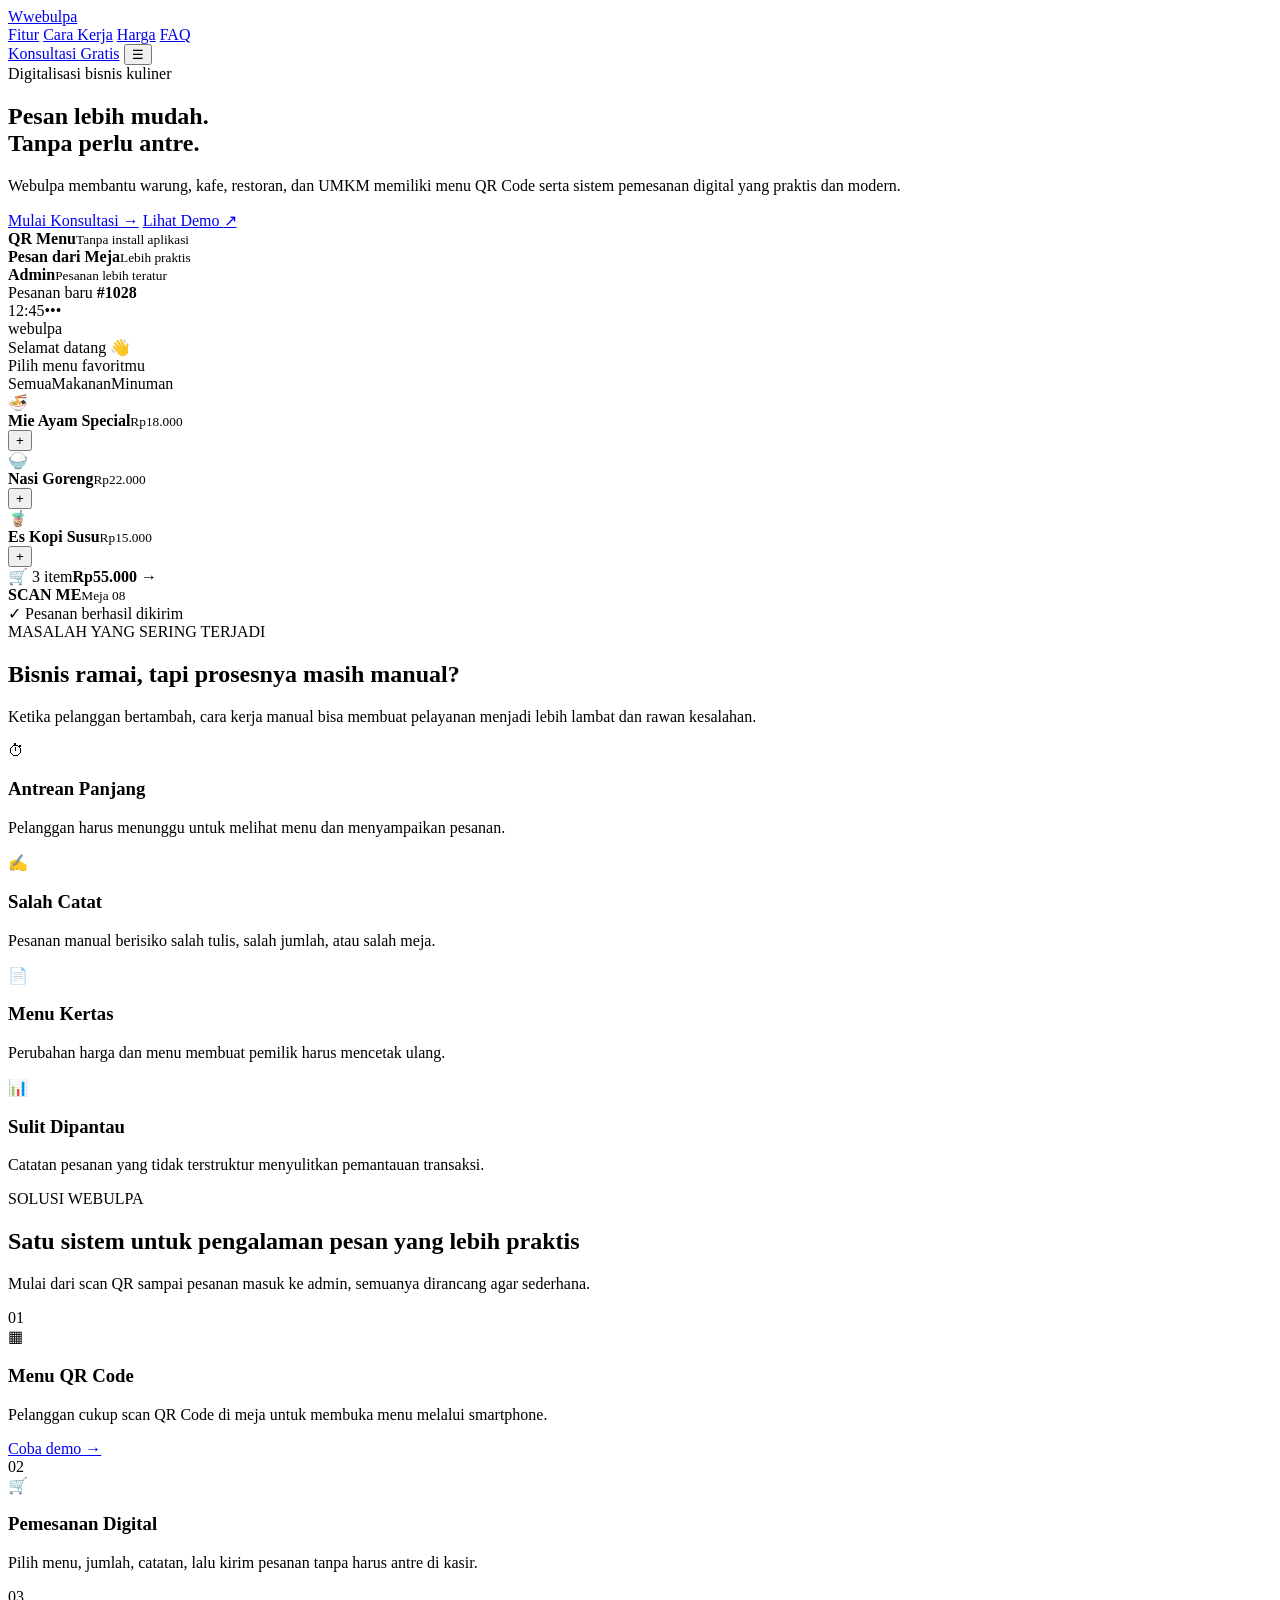
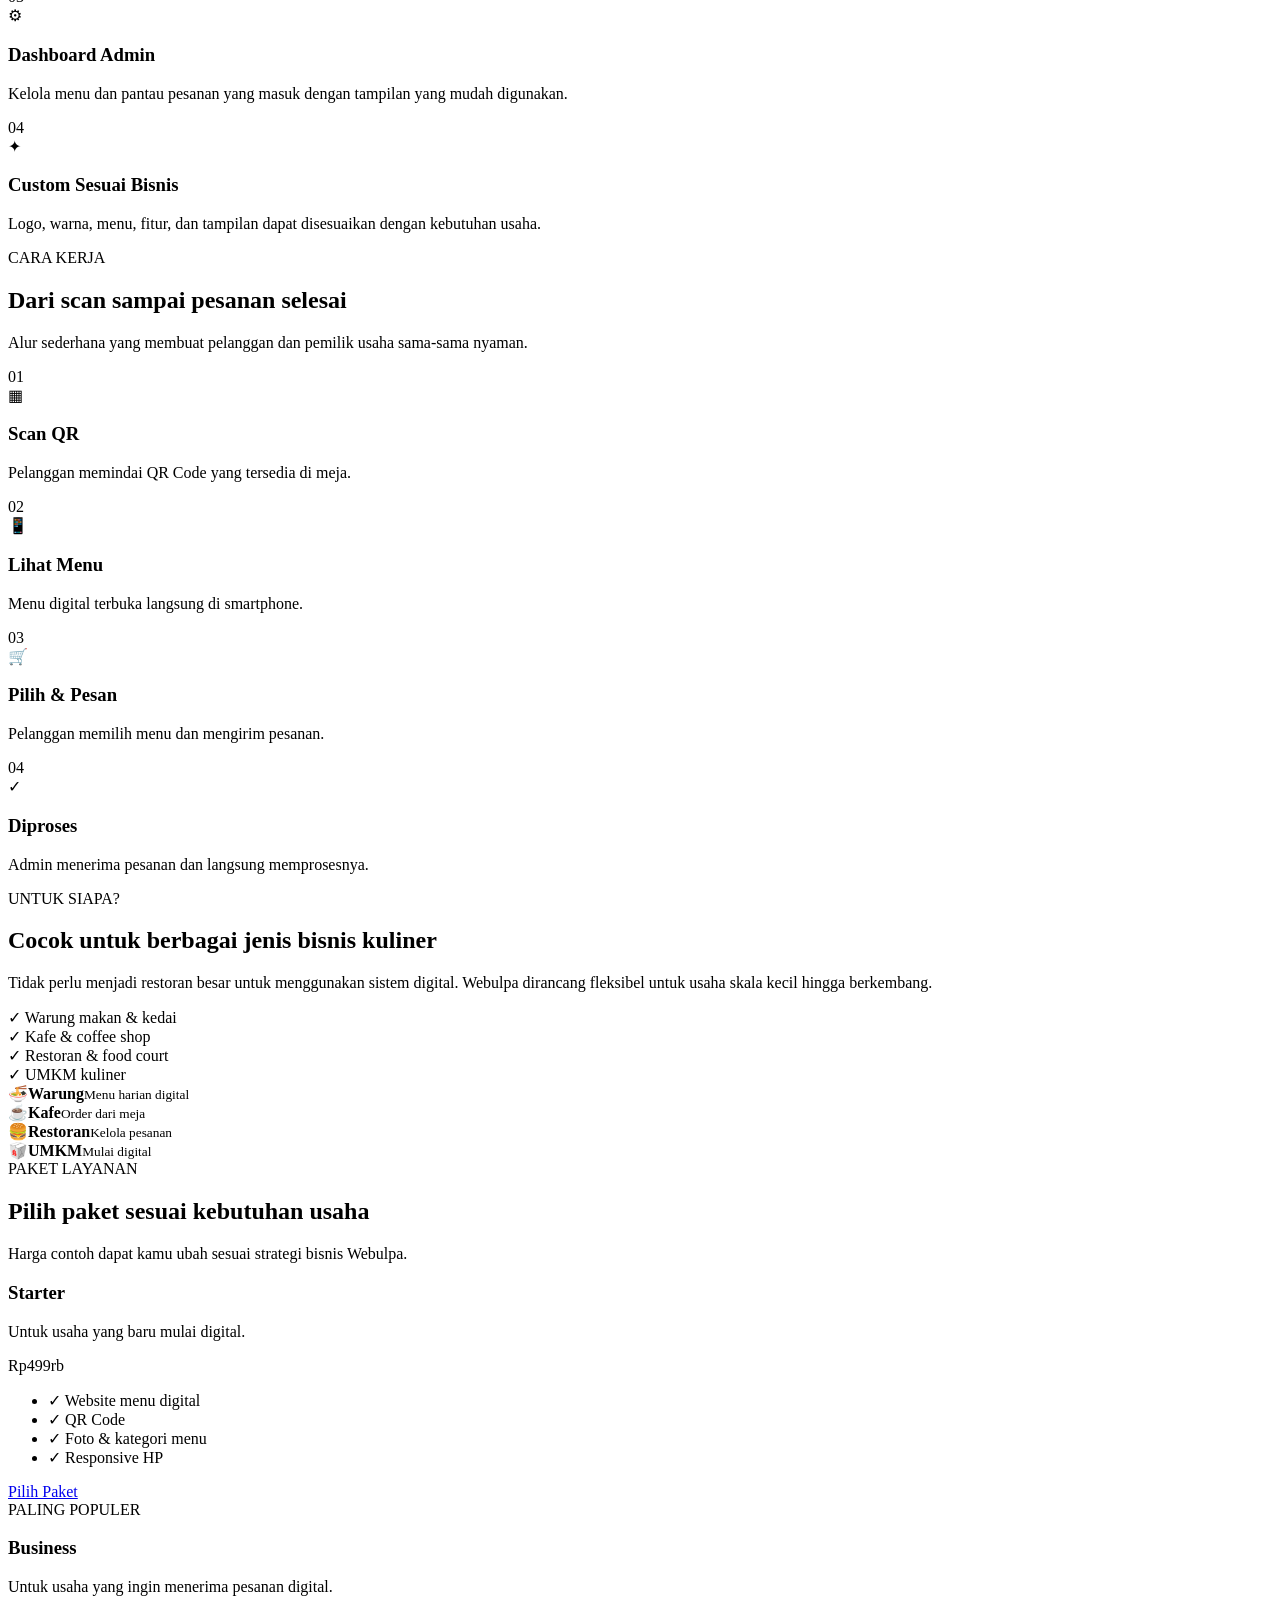
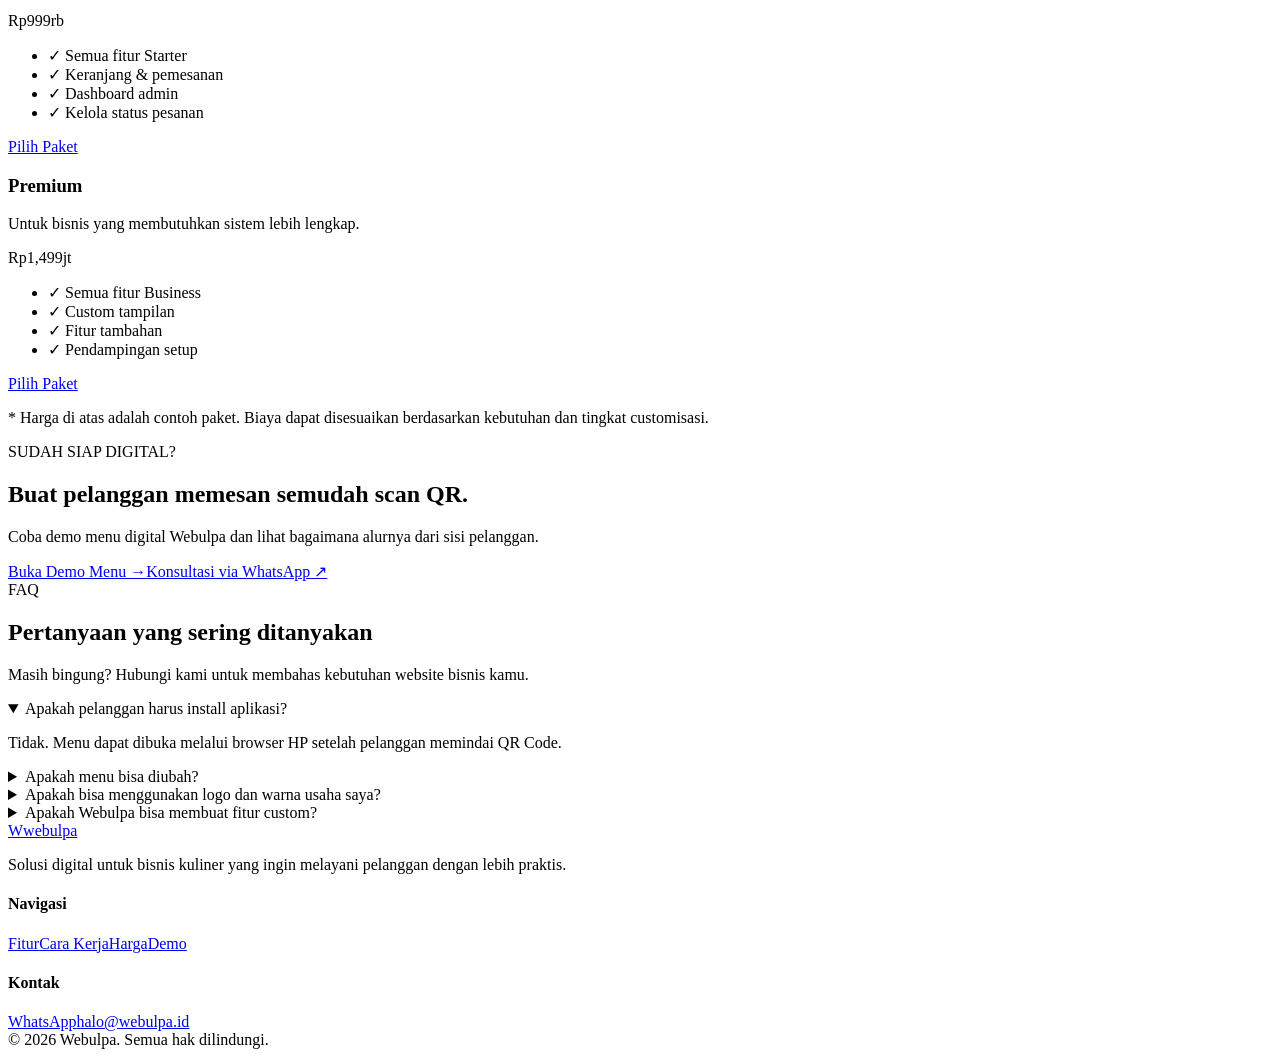
==== index.html @ 53917238 "Add files via upload" ====
<!DOCTYPE html>
<html lang="id">
<head>
  <meta charset="UTF-8">
  <meta name="viewport" content="width=device-width, initial-scale=1.0">
  <title>Webulpa — Menu QR & Pemesanan Digital</title>
  <meta name="description" content="Webulpa membantu warung, kafe, restoran, dan UMKM membuat menu QR Code dan sistem pemesanan digital.">
  <link rel="stylesheet" href="css/style.css">
</head>
<body>
  <header class="navbar" id="navbar">
    <div class="container nav-inner">
      <a class="brand" href="#beranda"><span class="brand-mark">W</span>webulpa</a>
      <nav class="nav-links">
        <a href="#fitur">Fitur</a>
        <a href="#cara-kerja">Cara Kerja</a>
        <a href="#harga">Harga</a>
        <a href="#faq">FAQ</a>
      </nav>
      <a class="btn btn-primary nav-cta" href="https://wa.me/6285869558700?text=Halo%20Webulpa%2C%20saya%20tertarik%20dengan%20layanan%20website%20menu%20QR%20Code." target="_blank">Konsultasi Gratis</a>
      <button class="menu-toggle" aria-label="Buka menu">☰</button>
    </div>
  </header>

  <main>
    <section class="hero section" id="beranda">
      <div class="container hero-grid">
        <div class="hero-copy reveal">
          <div class="eyebrow"><span class="pulse"></span> Digitalisasi bisnis kuliner</div>
          <h1>Pesan lebih mudah.<br><span>Tanpa perlu antre.</span></h1>
          <p class="hero-text">Webulpa membantu warung, kafe, restoran, dan UMKM memiliki menu QR Code serta sistem pemesanan digital yang praktis dan modern.</p>
          <div class="hero-actions">
            <a class="btn btn-primary btn-lg" href="https://wa.me/6285869558700?text=Halo%20Webulpa%2C%20saya%20ingin%20konsultasi%20website%20menu%20QR." target="_blank">Mulai Konsultasi <span>→</span></a>
            <a class="btn btn-secondary btn-lg" href="demo.html">Lihat Demo <span>↗</span></a>
          </div>
          <div class="trust-row">
            <div><strong>QR Menu</strong><small>Tanpa install aplikasi</small></div>
            <div><strong>Pesan dari Meja</strong><small>Lebih praktis</small></div>
            <div><strong>Admin</strong><small>Pesanan lebih teratur</small></div>
          </div>
        </div>

        <div class="hero-visual reveal">
          <div class="floating-card floating-top"><span class="status-dot"></span> Pesanan baru <b>#1028</b></div>
          <div class="phone">
            <div class="phone-notch"></div>
            <div class="phone-screen">
              <div class="phone-head"><span>12:45</span><span>•••</span></div>
              <div class="mini-brand">webulpa</div>
              <div class="mini-title">Selamat datang 👋</div>
              <div class="mini-sub">Pilih menu favoritmu</div>
              <div class="mini-cats"><span class="active">Semua</span><span>Makanan</span><span>Minuman</span></div>
              <div class="food-card">
                <div class="food-img">🍜</div>
                <div><b>Mie Ayam Special</b><small>Rp18.000</small></div>
                <button>+</button>
              </div>
              <div class="food-card">
                <div class="food-img">🍚</div>
                <div><b>Nasi Goreng</b><small>Rp22.000</small></div>
                <button>+</button>
              </div>
              <div class="food-card">
                <div class="food-img">🧋</div>
                <div><b>Es Kopi Susu</b><small>Rp15.000</small></div>
                <button>+</button>
              </div>
              <div class="cart-mini"><span>🛒 3 item</span><b>Rp55.000 →</b></div>
            </div>
          </div>
          <div class="qr-card">
            <div class="qr-grid" aria-label="Contoh QR Code">
              <i></i><i></i><i></i><i></i><i></i><i></i><i></i><i></i><i></i><i></i><i></i><i></i><i></i><i></i><i></i><i></i>
            </div>
            <div><b>SCAN ME</b><small>Meja 08</small></div>
          </div>
          <div class="floating-card floating-bottom">✓ Pesanan berhasil dikirim</div>
        </div>
      </div>
    </section>

    <section class="problem section section-soft">
      <div class="container">
        <div class="section-heading center reveal">
          <span class="section-label">MASALAH YANG SERING TERJADI</span>
          <h2>Bisnis ramai, tapi prosesnya masih manual?</h2>
          <p>Ketika pelanggan bertambah, cara kerja manual bisa membuat pelayanan menjadi lebih lambat dan rawan kesalahan.</p>
        </div>
        <div class="problem-grid">
          <article class="problem-card reveal"><div class="icon-box">⏱</div><h3>Antrean Panjang</h3><p>Pelanggan harus menunggu untuk melihat menu dan menyampaikan pesanan.</p></article>
          <article class="problem-card reveal"><div class="icon-box">✍</div><h3>Salah Catat</h3><p>Pesanan manual berisiko salah tulis, salah jumlah, atau salah meja.</p></article>
          <article class="problem-card reveal"><div class="icon-box">📄</div><h3>Menu Kertas</h3><p>Perubahan harga dan menu membuat pemilik harus mencetak ulang.</p></article>
          <article class="problem-card reveal"><div class="icon-box">📊</div><h3>Sulit Dipantau</h3><p>Catatan pesanan yang tidak terstruktur menyulitkan pemantauan transaksi.</p></article>
        </div>
      </div>
    </section>

    <section class="solution section" id="fitur">
      <div class="container">
        <div class="section-heading center reveal">
          <span class="section-label">SOLUSI WEBULPA</span>
          <h2>Satu sistem untuk pengalaman pesan yang lebih praktis</h2>
          <p>Mulai dari scan QR sampai pesanan masuk ke admin, semuanya dirancang agar sederhana.</p>
        </div>
        <div class="feature-grid">
          <article class="feature-card featured reveal"><div class="feature-number">01</div><div class="feature-icon">▦</div><h3>Menu QR Code</h3><p>Pelanggan cukup scan QR Code di meja untuk membuka menu melalui smartphone.</p><a href="demo.html">Coba demo →</a></article>
          <article class="feature-card reveal"><div class="feature-number">02</div><div class="feature-icon">🛒</div><h3>Pemesanan Digital</h3><p>Pilih menu, jumlah, catatan, lalu kirim pesanan tanpa harus antre di kasir.</p></article>
          <article class="feature-card reveal"><div class="feature-number">03</div><div class="feature-icon">⚙</div><h3>Dashboard Admin</h3><p>Kelola menu dan pantau pesanan yang masuk dengan tampilan yang mudah digunakan.</p></article>
          <article class="feature-card reveal"><div class="feature-number">04</div><div class="feature-icon">✦</div><h3>Custom Sesuai Bisnis</h3><p>Logo, warna, menu, fitur, dan tampilan dapat disesuaikan dengan kebutuhan usaha.</p></article>
        </div>
      </div>
    </section>

    <section class="workflow section section-dark" id="cara-kerja">
      <div class="container">
        <div class="section-heading center light reveal">
          <span class="section-label">CARA KERJA</span>
          <h2>Dari scan sampai pesanan selesai</h2>
          <p>Alur sederhana yang membuat pelanggan dan pemilik usaha sama-sama nyaman.</p>
        </div>
        <div class="steps">
          <div class="step reveal"><span>01</span><div class="step-icon">▦</div><h3>Scan QR</h3><p>Pelanggan memindai QR Code yang tersedia di meja.</p></div>
          <div class="step-line"></div>
          <div class="step reveal"><span>02</span><div class="step-icon">📱</div><h3>Lihat Menu</h3><p>Menu digital terbuka langsung di smartphone.</p></div>
          <div class="step-line"></div>
          <div class="step reveal"><span>03</span><div class="step-icon">🛒</div><h3>Pilih & Pesan</h3><p>Pelanggan memilih menu dan mengirim pesanan.</p></div>
          <div class="step-line"></div>
          <div class="step reveal"><span>04</span><div class="step-icon">✓</div><h3>Diproses</h3><p>Admin menerima pesanan dan langsung memprosesnya.</p></div>
        </div>
      </div>
    </section>

    <section class="target section">
      <div class="container target-grid">
        <div class="target-copy reveal">
          <span class="section-label">UNTUK SIAPA?</span>
          <h2>Cocok untuk berbagai jenis bisnis kuliner</h2>
          <p>Tidak perlu menjadi restoran besar untuk menggunakan sistem digital. Webulpa dirancang fleksibel untuk usaha skala kecil hingga berkembang.</p>
          <div class="check-list"><div>✓ Warung makan & kedai</div><div>✓ Kafe & coffee shop</div><div>✓ Restoran & food court</div><div>✓ UMKM kuliner</div></div>
        </div>
        <div class="business-board reveal">
          <div class="board-card big">🍜<b>Warung</b><small>Menu harian digital</small></div>
          <div class="board-card">☕<b>Kafe</b><small>Order dari meja</small></div>
          <div class="board-card">🍔<b>Restoran</b><small>Kelola pesanan</small></div>
          <div class="board-card">🥡<b>UMKM</b><small>Mulai digital</small></div>
        </div>
      </div>
    </section>

    <section class="pricing section section-soft" id="harga">
      <div class="container">
        <div class="section-heading center reveal">
          <span class="section-label">PAKET LAYANAN</span>
          <h2>Pilih paket sesuai kebutuhan usaha</h2>
          <p>Harga contoh dapat kamu ubah sesuai strategi bisnis Webulpa.</p>
        </div>
        <div class="price-grid">
          <article class="price-card reveal"><h3>Starter</h3><p>Untuk usaha yang baru mulai digital.</p><div class="price">Rp499<span>rb</span></div><ul><li>✓ Website menu digital</li><li>✓ QR Code</li><li>✓ Foto & kategori menu</li><li>✓ Responsive HP</li></ul><a class="btn btn-outline" href="https://wa.me/6285869558700?text=Halo%20Webulpa%2C%20saya%20tertarik%20paket%20Starter." target="_blank">Pilih Paket</a></article>
          <article class="price-card popular reveal"><div class="popular-tag">PALING POPULER</div><h3>Business</h3><p>Untuk usaha yang ingin menerima pesanan digital.</p><div class="price">Rp999<span>rb</span></div><ul><li>✓ Semua fitur Starter</li><li>✓ Keranjang & pemesanan</li><li>✓ Dashboard admin</li><li>✓ Kelola status pesanan</li></ul><a class="btn btn-primary" href="https://wa.me/6285869558700?text=Halo%20Webulpa%2C%20saya%20tertarik%20paket%20Business." target="_blank">Pilih Paket</a></article>
          <article class="price-card reveal"><h3>Premium</h3><p>Untuk bisnis yang membutuhkan sistem lebih lengkap.</p><div class="price">Rp1,499<span>jt</span></div><ul><li>✓ Semua fitur Business</li><li>✓ Custom tampilan</li><li>✓ Fitur tambahan</li><li>✓ Pendampingan setup</li></ul><a class="btn btn-outline" href="https://wa.me/6285869558700?text=Halo%20Webulpa%2C%20saya%20tertarik%20paket%20Premium." target="_blank">Pilih Paket</a></article>
        </div>
        <p class="price-note">* Harga di atas adalah contoh paket. Biaya dapat disesuaikan berdasarkan kebutuhan dan tingkat customisasi.</p>
      </div>
    </section>

    <section class="demo-cta section">
      <div class="container cta-box reveal">
        <div><span class="section-label">SUDAH SIAP DIGITAL?</span><h2>Buat pelanggan memesan semudah scan QR.</h2><p>Coba demo menu digital Webulpa dan lihat bagaimana alurnya dari sisi pelanggan.</p></div>
        <div class="cta-actions"><a class="btn btn-light btn-lg" href="demo.html">Buka Demo Menu →</a><a class="text-link" href="https://wa.me/6285869558700?text=Halo%20Webulpa%2C%20saya%20ingin%20membuat%20website%20menu%20QR." target="_blank">Konsultasi via WhatsApp ↗</a></div>
      </div>
    </section>

    <section class="faq section section-soft" id="faq">
      <div class="container faq-grid">
        <div class="section-heading reveal"><span class="section-label">FAQ</span><h2>Pertanyaan yang sering ditanyakan</h2><p>Masih bingung? Hubungi kami untuk membahas kebutuhan website bisnis kamu.</p></div>
        <div class="faq-list reveal">
          <details open><summary>Apakah pelanggan harus install aplikasi?</summary><p>Tidak. Menu dapat dibuka melalui browser HP setelah pelanggan memindai QR Code.</p></details>
          <details><summary>Apakah menu bisa diubah?</summary><p>Ya. Pada paket yang memiliki dashboard admin, menu, harga, foto, dan ketersediaan dapat dikelola sesuai fitur yang dibuat.</p></details>
          <details><summary>Apakah bisa menggunakan logo dan warna usaha saya?</summary><p>Bisa. Tampilan dapat disesuaikan dengan identitas brand dan kebutuhan bisnis.</p></details>
          <details><summary>Apakah Webulpa bisa membuat fitur custom?</summary><p>Bisa. Kebutuhan seperti pembayaran, printer dapur, laporan, atau integrasi tertentu dapat dibahas terlebih dahulu.</p></details>
        </div>
      </div>
    </section>
  </main>

  <footer class="footer">
    <div class="container footer-grid">
      <div><a class="brand footer-brand" href="#beranda"><span class="brand-mark">W</span>webulpa</a><p>Solusi digital untuk bisnis kuliner yang ingin melayani pelanggan dengan lebih praktis.</p></div>
      <div><h4>Navigasi</h4><a href="#fitur">Fitur</a><a href="#cara-kerja">Cara Kerja</a><a href="#harga">Harga</a><a href="demo.html">Demo</a></div>
      <div><h4>Kontak</h4><a href="https://wa.me/6285869558700" target="_blank">WhatsApp</a><a href="mailto:halo@webulpa.id">halo@webulpa.id</a></div>
    </div>
    <div class="container copyright">© 2026 Webulpa. Semua hak dilindungi.</div>
  </footer>
  <script src="js/script.js"></script>
</body>
</html>
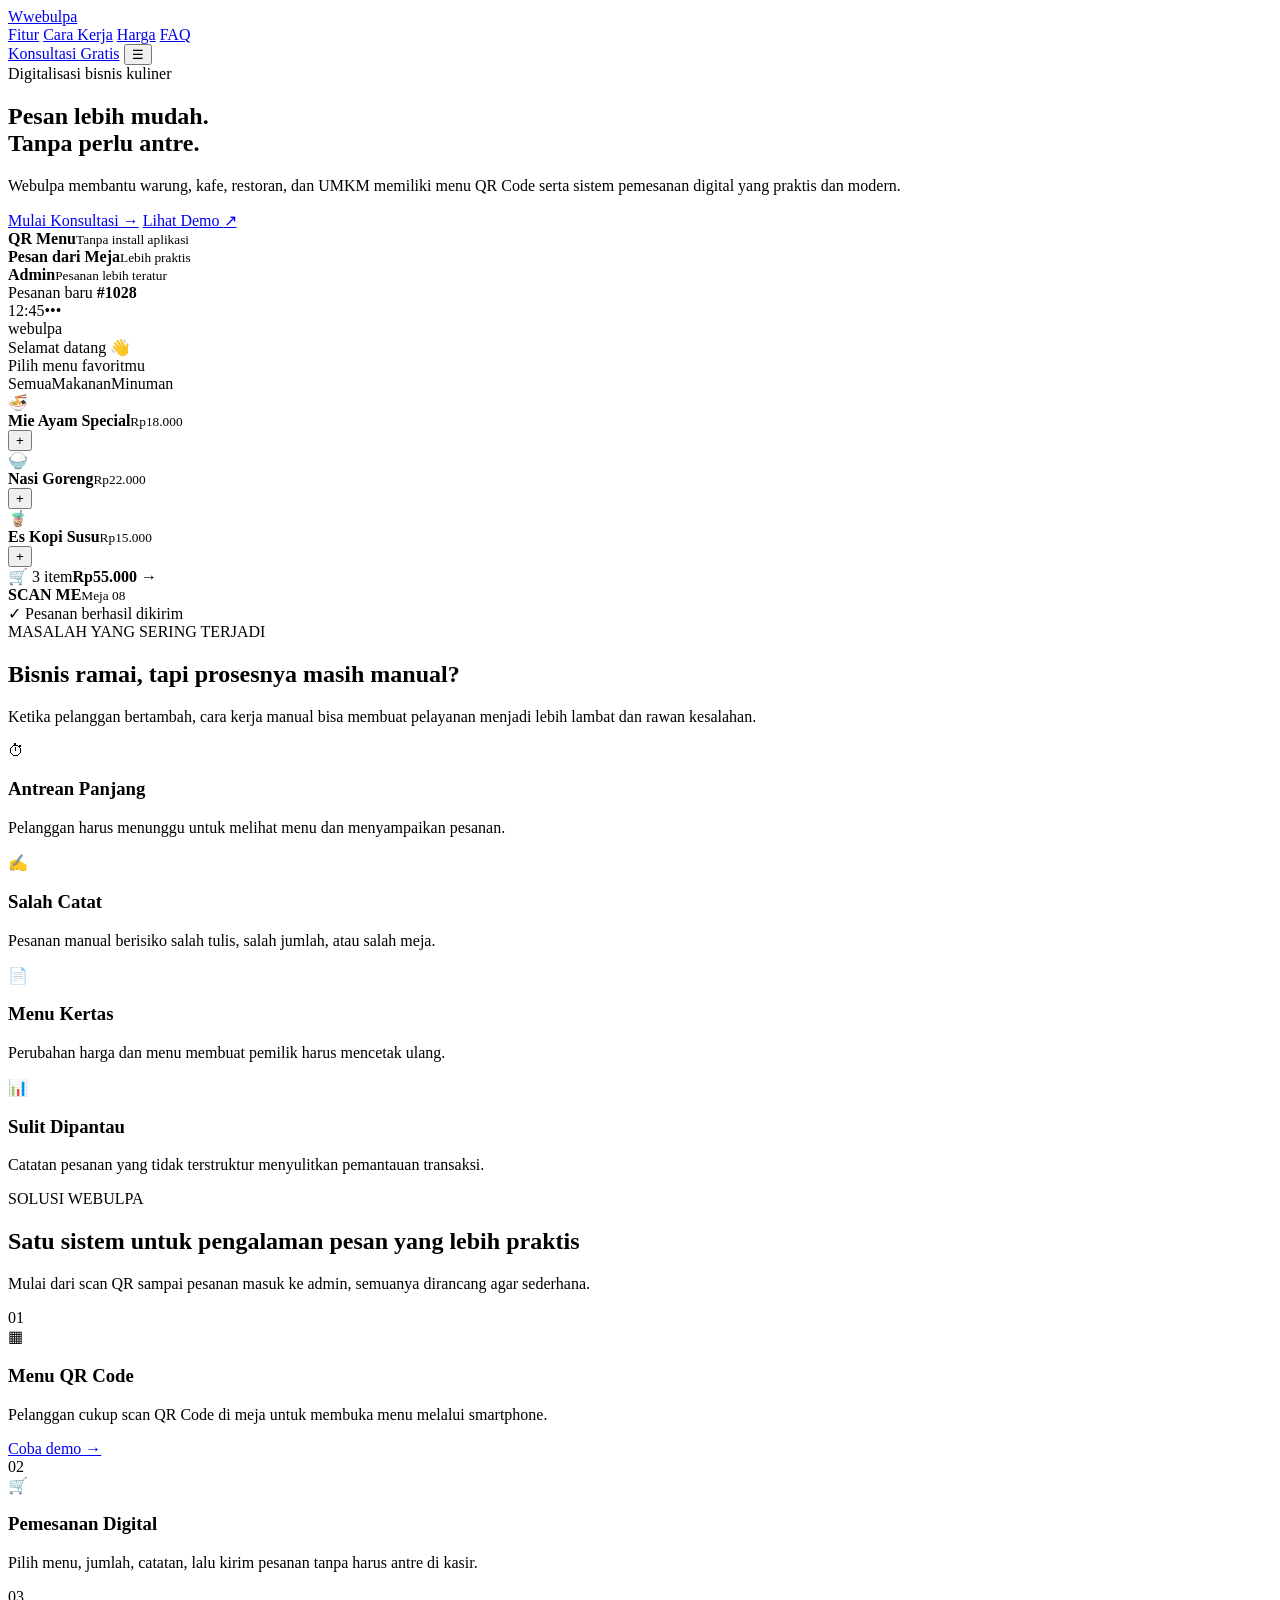
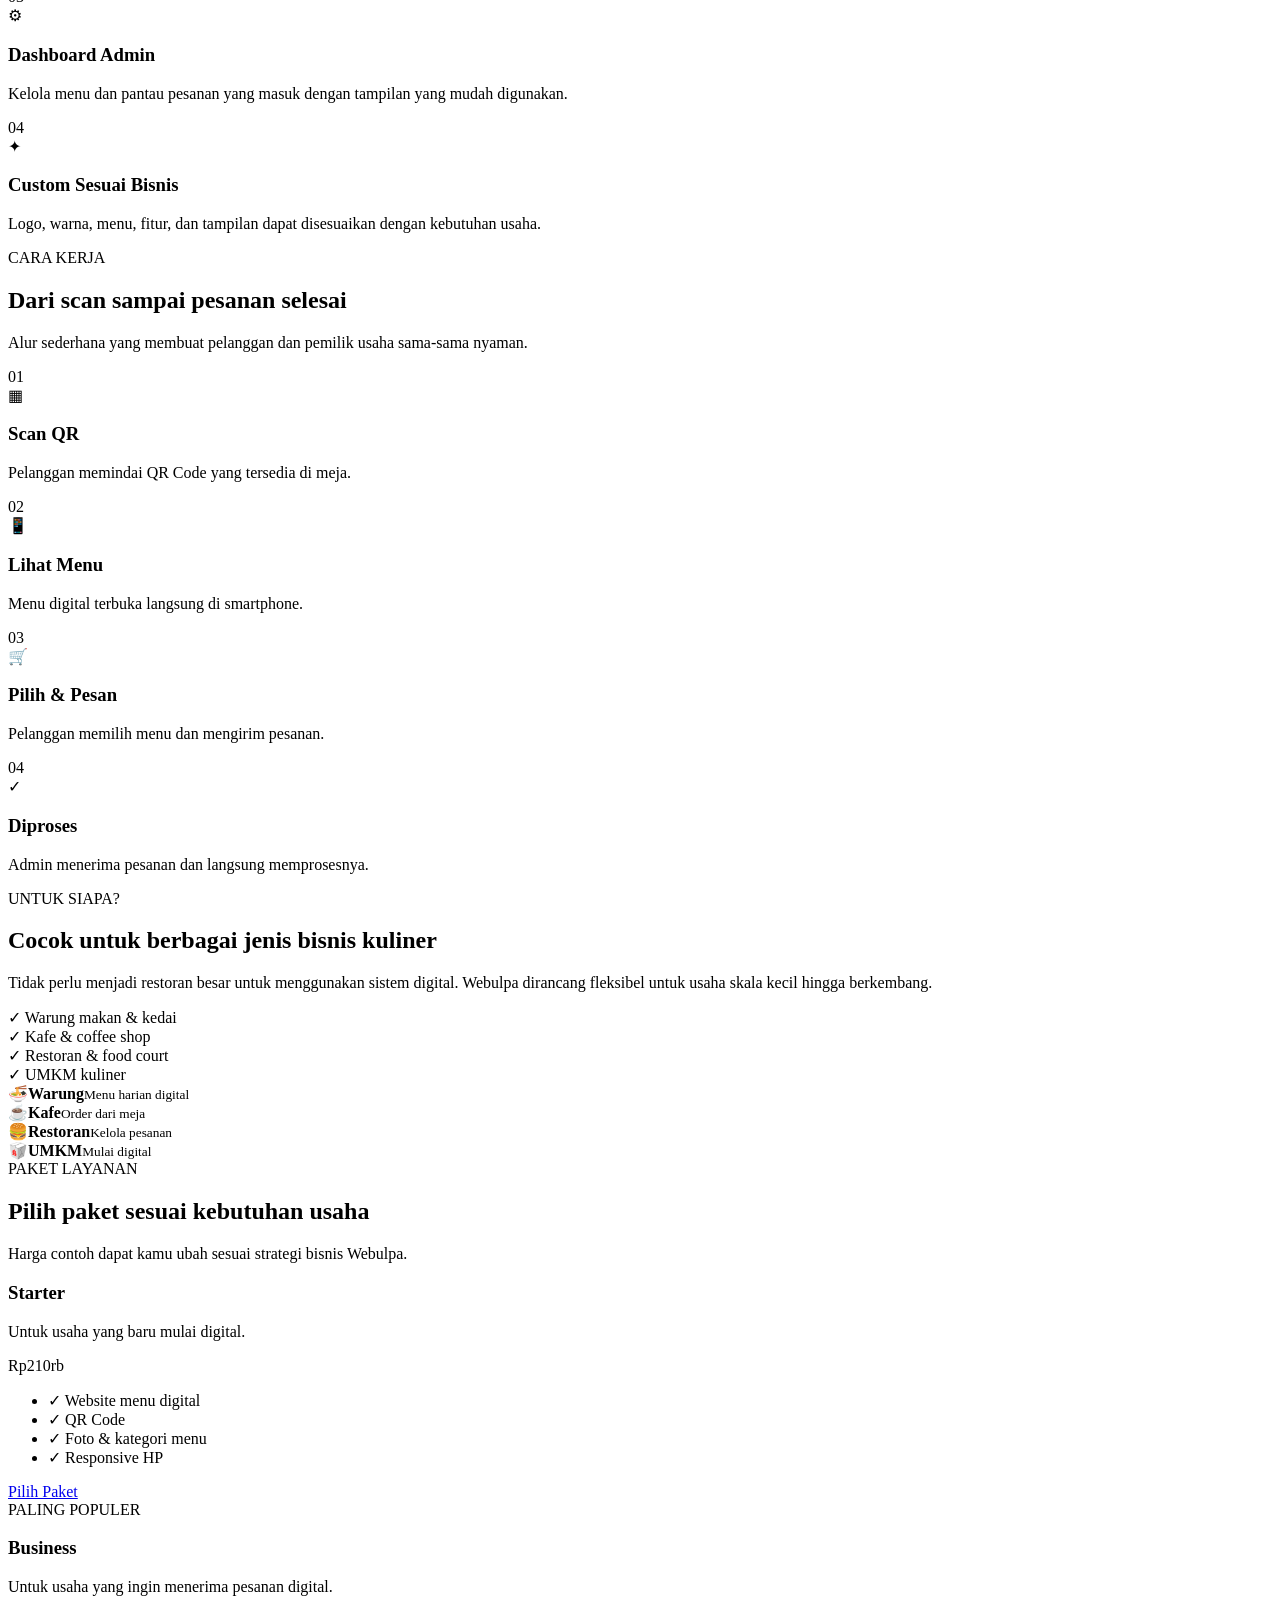
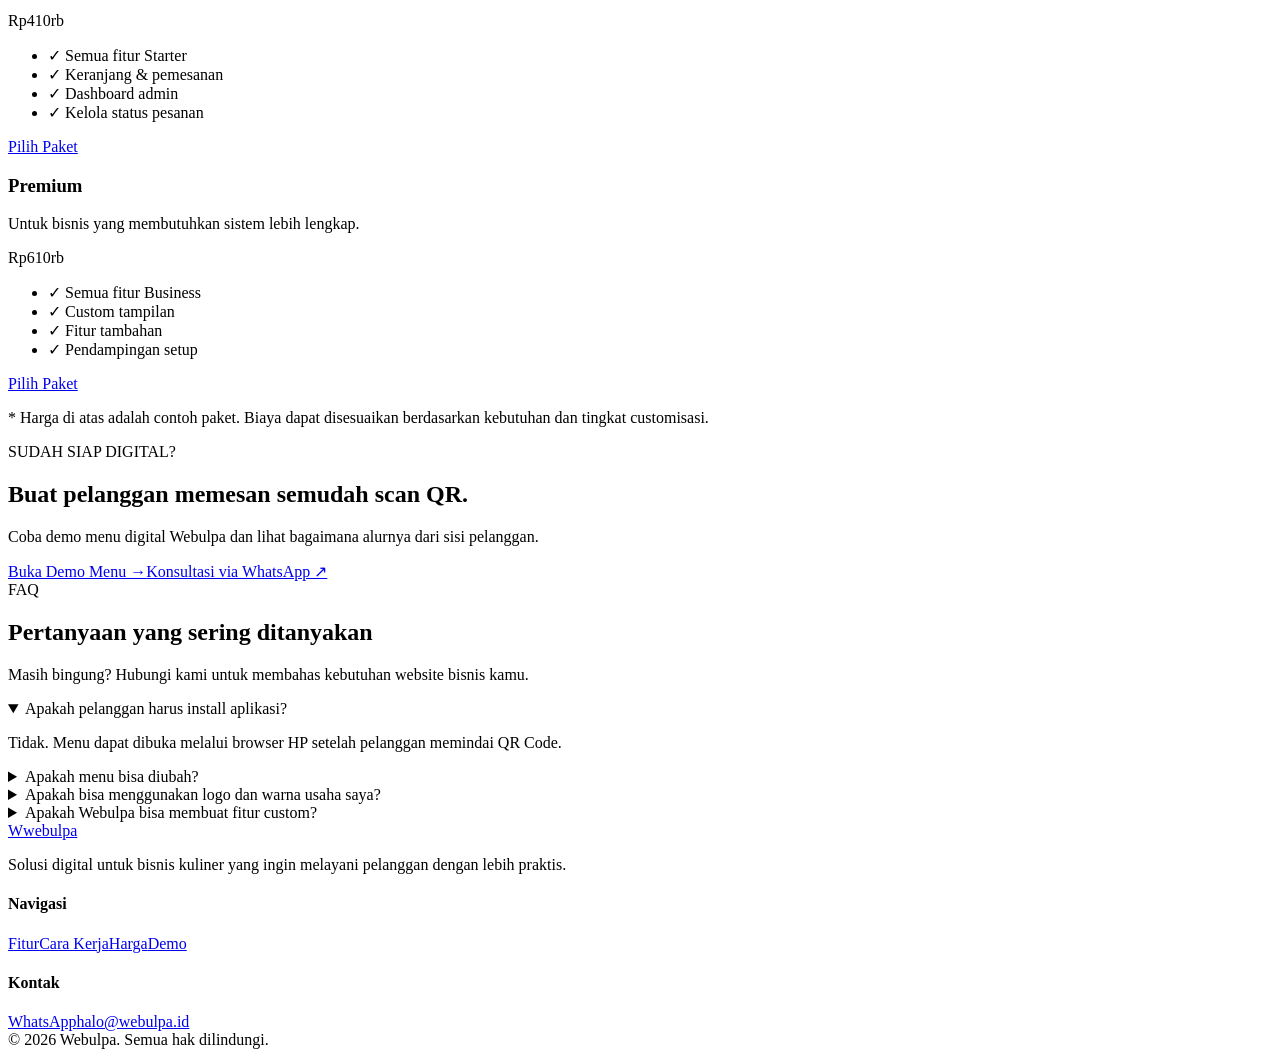
==== commit c82d3eec: "Add files via upload" ====
--- a/index.html
+++ b/index.html
@@ -155,9 +155,9 @@
           <p>Harga contoh dapat kamu ubah sesuai strategi bisnis Webulpa.</p>
         </div>
         <div class="price-grid">
-          <article class="price-card reveal"><h3>Starter</h3><p>Untuk usaha yang baru mulai digital.</p><div class="price">Rp499<span>rb</span></div><ul><li>✓ Website menu digital</li><li>✓ QR Code</li><li>✓ Foto & kategori menu</li><li>✓ Responsive HP</li></ul><a class="btn btn-outline" href="https://wa.me/6285869558700?text=Halo%20Webulpa%2C%20saya%20tertarik%20paket%20Starter." target="_blank">Pilih Paket</a></article>
-          <article class="price-card popular reveal"><div class="popular-tag">PALING POPULER</div><h3>Business</h3><p>Untuk usaha yang ingin menerima pesanan digital.</p><div class="price">Rp999<span>rb</span></div><ul><li>✓ Semua fitur Starter</li><li>✓ Keranjang & pemesanan</li><li>✓ Dashboard admin</li><li>✓ Kelola status pesanan</li></ul><a class="btn btn-primary" href="https://wa.me/6285869558700?text=Halo%20Webulpa%2C%20saya%20tertarik%20paket%20Business." target="_blank">Pilih Paket</a></article>
-          <article class="price-card reveal"><h3>Premium</h3><p>Untuk bisnis yang membutuhkan sistem lebih lengkap.</p><div class="price">Rp1,499<span>jt</span></div><ul><li>✓ Semua fitur Business</li><li>✓ Custom tampilan</li><li>✓ Fitur tambahan</li><li>✓ Pendampingan setup</li></ul><a class="btn btn-outline" href="https://wa.me/6285869558700?text=Halo%20Webulpa%2C%20saya%20tertarik%20paket%20Premium." target="_blank">Pilih Paket</a></article>
+          <article class="price-card reveal"><h3>Starter</h3><p>Untuk usaha yang baru mulai digital.</p><div class="price">Rp210<span>rb</span></div><ul><li>✓ Website menu digital</li><li>✓ QR Code</li><li>✓ Foto & kategori menu</li><li>✓ Responsive HP</li></ul><a class="btn btn-outline" href="https://wa.me/6285869558700?text=Halo%20Webulpa%2C%20saya%20tertarik%20paket%20Starter." target="_blank">Pilih Paket</a></article>
+          <article class="price-card popular reveal"><div class="popular-tag">PALING POPULER</div><h3>Business</h3><p>Untuk usaha yang ingin menerima pesanan digital.</p><div class="price">Rp410<span>rb</span></div><ul><li>✓ Semua fitur Starter</li><li>✓ Keranjang & pemesanan</li><li>✓ Dashboard admin</li><li>✓ Kelola status pesanan</li></ul><a class="btn btn-primary" href="https://wa.me/6285869558700?text=Halo%20Webulpa%2C%20saya%20tertarik%20paket%20Business." target="_blank">Pilih Paket</a></article>
+          <article class="price-card reveal"><h3>Premium</h3><p>Untuk bisnis yang membutuhkan sistem lebih lengkap.</p><div class="price">Rp610<span>rb</span></div><ul><li>✓ Semua fitur Business</li><li>✓ Custom tampilan</li><li>✓ Fitur tambahan</li><li>✓ Pendampingan setup</li></ul><a class="btn btn-outline" href="https://wa.me/6285869558700?text=Halo%20Webulpa%2C%20saya%20tertarik%20paket%20Premium." target="_blank">Pilih Paket</a></article>
         </div>
         <p class="price-note">* Harga di atas adalah contoh paket. Biaya dapat disesuaikan berdasarkan kebutuhan dan tingkat customisasi.</p>
       </div>
